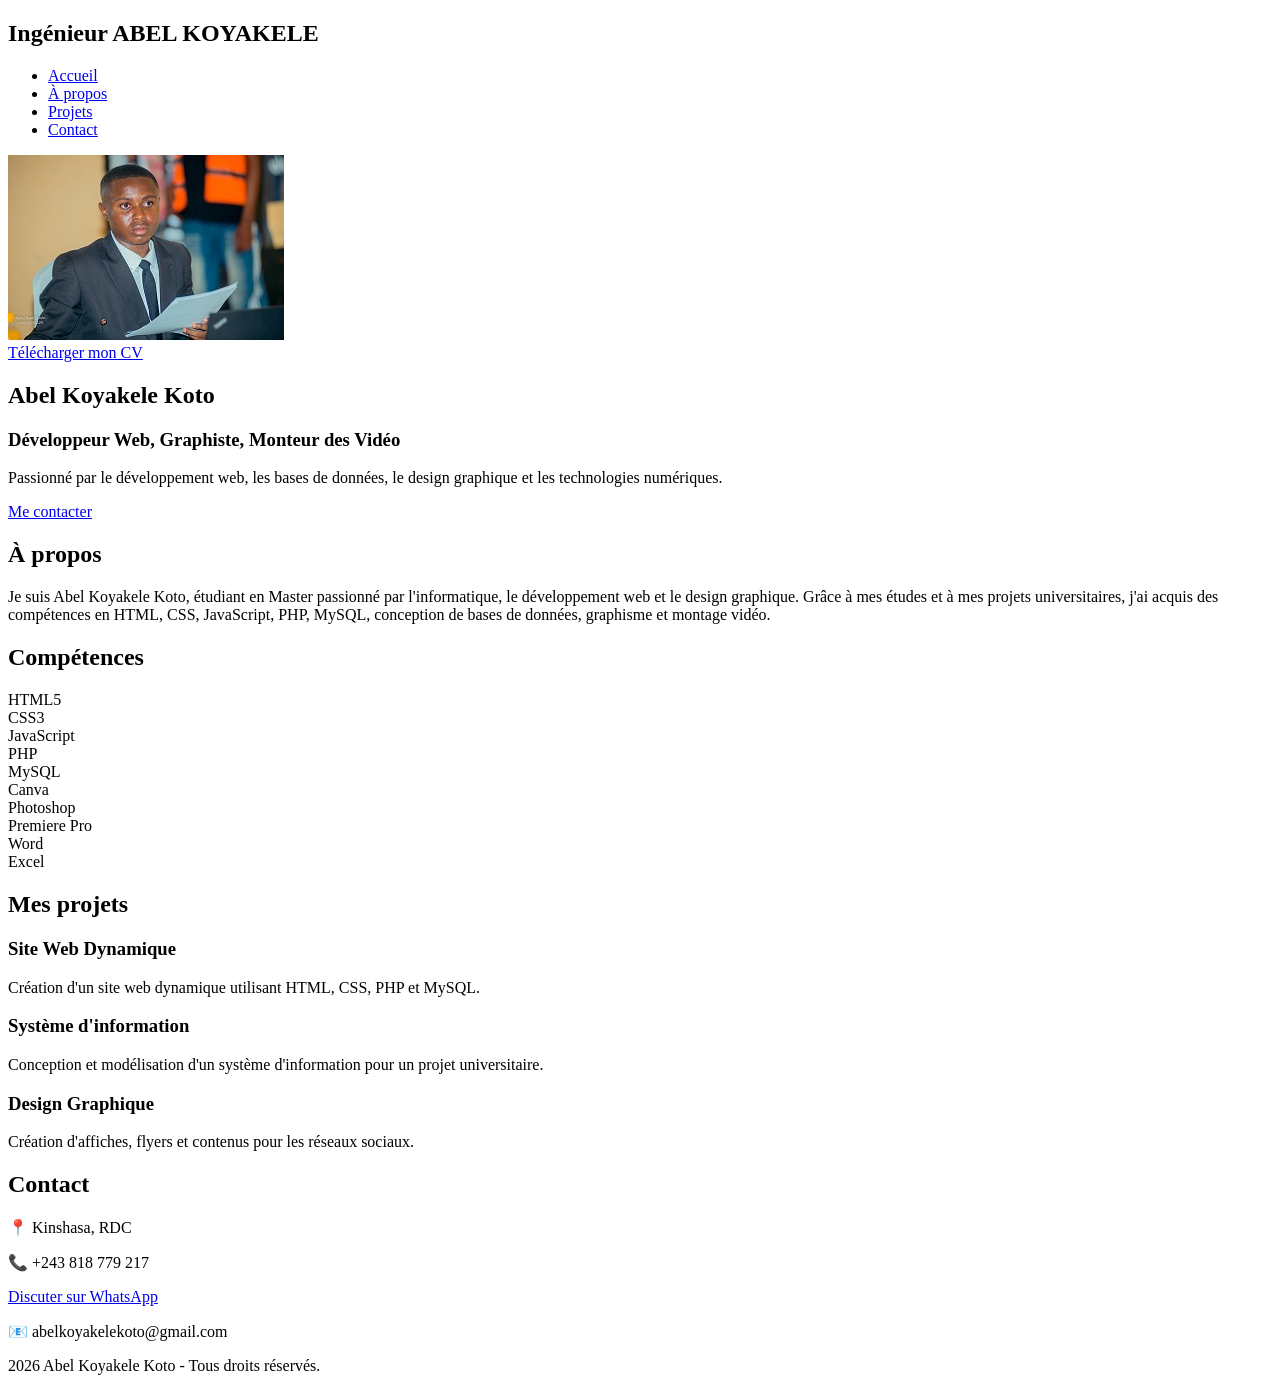
==== index.html @ 70e03441 "Add files via upload" ====
<!DOCTYPE html>
<html lang="fr">
<head>
    <meta charset="UTF-8">
    <meta name="viewport" content="width=device-width, initial-scale=1.0">
    <title>Abel Koyakele Koto | Portfolio</title>

    <link rel="stylesheet" href="styles.css">

</head>
<body>

<header>
    <nav>
        <h2>Ingénieur ABEL KOYAKELE</h2>

        <ul>
    <li><a href="index.html">Accueil</a></li>
    <li><a href="about.html">À propos</a></li>
    <li><a href="projects.html">Projets</a></li>
    <li><a href="contact.html">Contact</a></li>
</ul>

    </nav>
</header>
<img src="images/abelkoto.jpg" alt="Abel Koyakele">

<section id="accueil" class="hero">
    <a href="cv/CV Koyakele_Koto_abel.pdf" class="btn" download>
    Télécharger mon CV
</a>

<h1>Abel Koyakele Koto</h1>

<h3>Développeur Web, Graphiste, Monteur des Vidéo</h3>

<p>
Passionné par le développement web, les bases de données,
le design graphique et les technologies numériques.
</p>

<a href="#contact" class="btn">Me contacter</a>

</section>

<section id="apropos">

<h2>À propos</h2>

<p>

Je suis Abel Koyakele Koto, étudiant en Master passionné par l'informatique,
le développement web et le design graphique.

Grâce à mes études et à mes projets universitaires,
j'ai acquis des compétences en HTML, CSS, JavaScript, PHP,
MySQL, conception de bases de données, graphisme
et montage vidéo.

</p>

</section>

<section id="competences">

<h2>Compétences</h2>

<div class="skills">

<div>HTML5</div>
<div>CSS3</div>
<div>JavaScript</div>
<div>PHP</div>
<div>MySQL</div>
<div>Canva</div>
<div>Photoshop</div>
<div>Premiere Pro</div>
<div>Word</div>
<div>Excel</div>

</div>

</section>

<section id="projets">

<h2>Mes projets</h2>

<div class="card">

<h3>Site Web Dynamique</h3>

<p>
Création d'un site web dynamique utilisant HTML, CSS, PHP
et MySQL.
</p>

</div>

<div class="card">

<h3>Système d'information</h3>

<p>
Conception et modélisation d'un système d'information
pour un projet universitaire.
</p>

</div>

<div class="card">

<h3>Design Graphique</h3>

<p>
Création d'affiches, flyers et contenus pour les réseaux sociaux.
</p>

</div>

</section>

<section id="contact">

<h2>Contact</h2>

<p>📍 Kinshasa, RDC</p>

<p>📞 +243 818 779 217</p>
<a href="https://wa.me/243818779217" class="btn" target="_blank">
    Discuter sur WhatsApp
</a>

<p>📧 abelkoyakelekoto@gmail.com</p>

</section>

<footer>

<p>2026 Abel Koyakele Koto - Tous droits réservés.</p>

</footer>

<script src="script.js"></script>

</body>
</html>
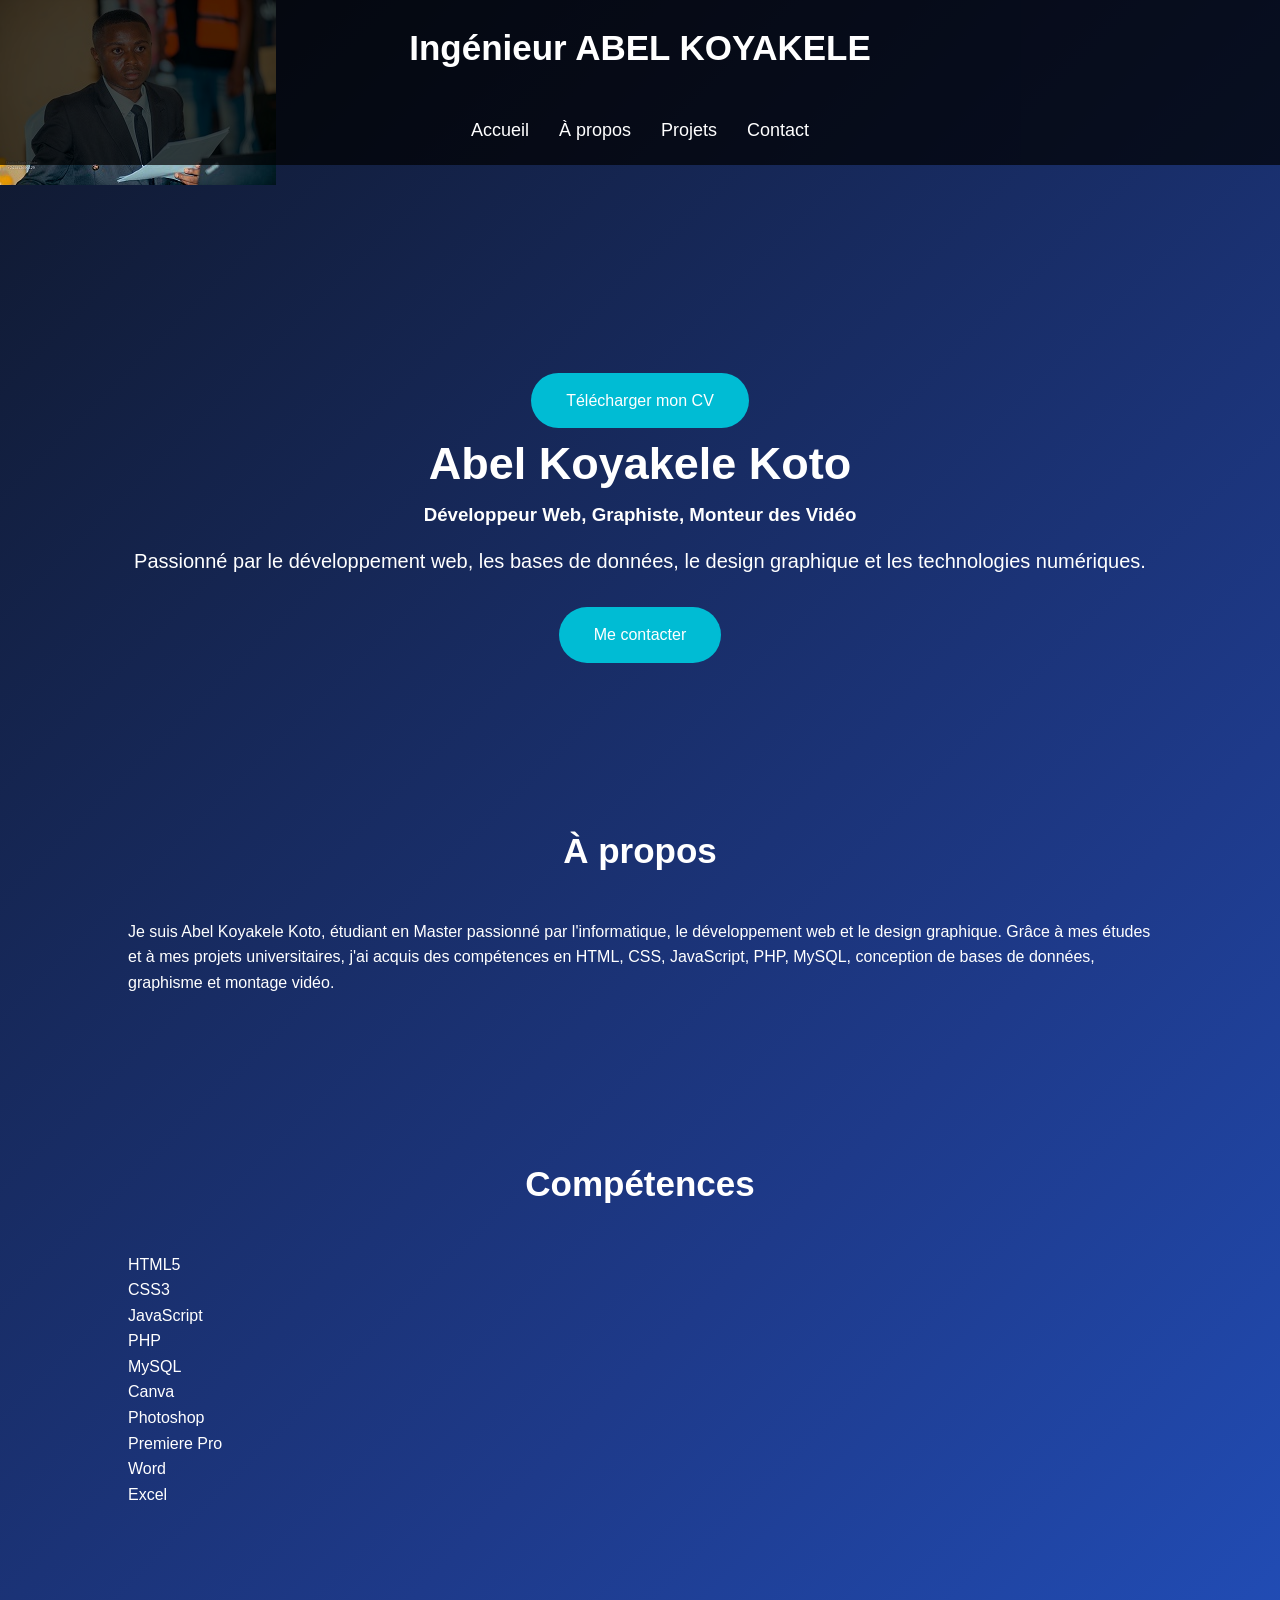
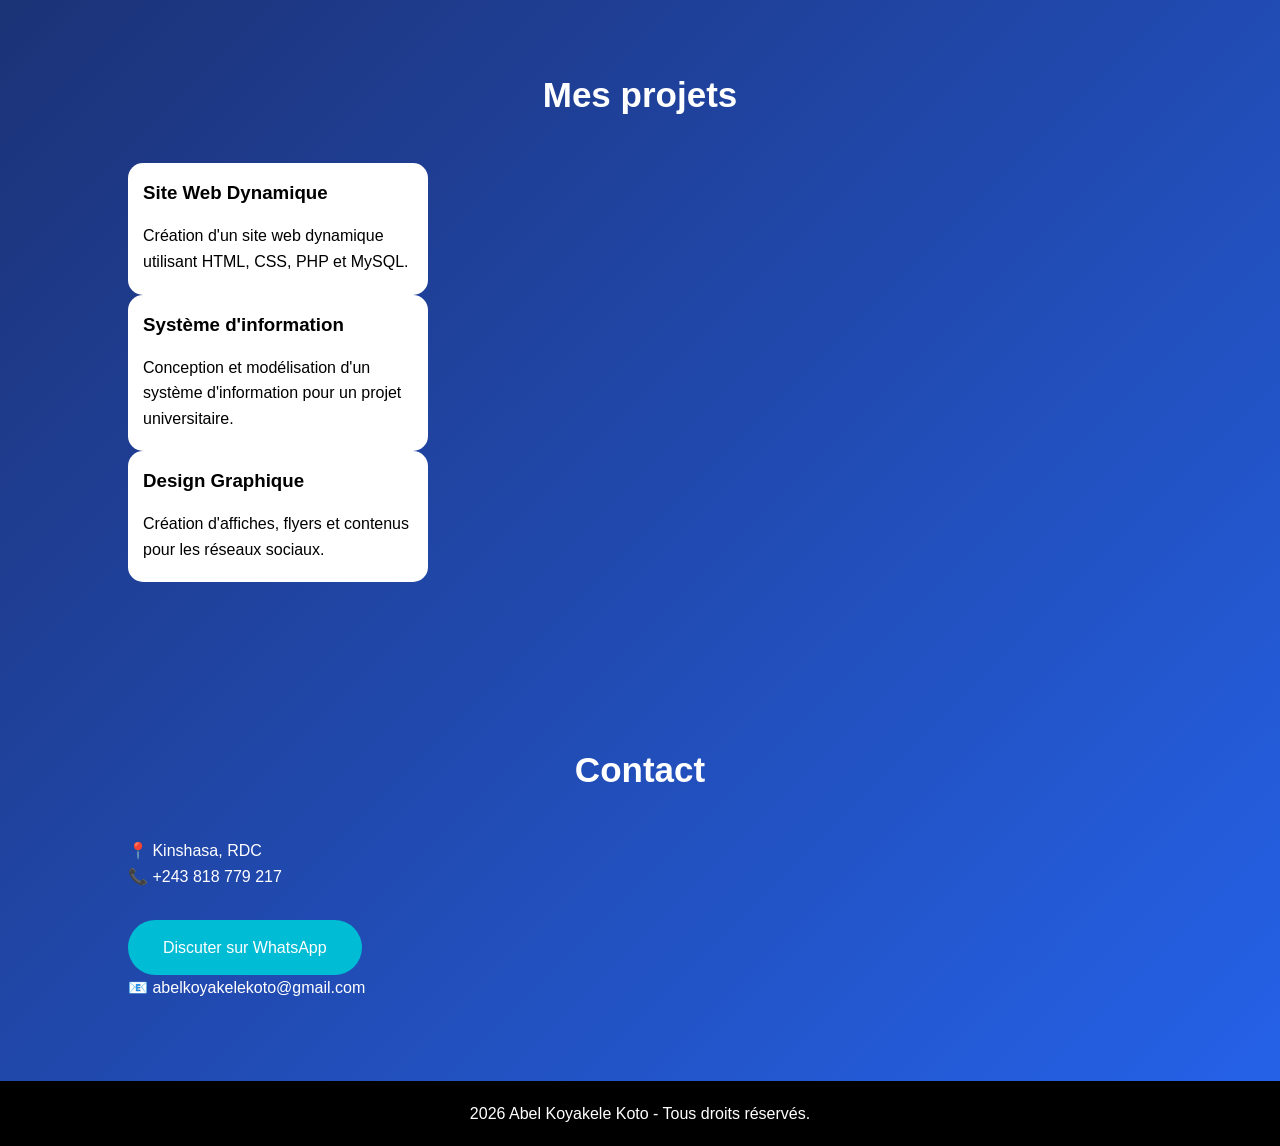
==== commit 4e4b4848: "Add files via upload" ====
--- a/index.html
+++ b/index.html
@@ -5,7 +5,7 @@
     <meta name="viewport" content="width=device-width, initial-scale=1.0">
     <title>Abel Koyakele Koto | Portfolio</title>
 
-    <link rel="stylesheet" href="styles.css">
+    <link rel="stylesheet" href="styles/styles.css">
 
 </head>
 <body>
--- a/styles/styles.css
+++ b/styles/styles.css
@@ -0,0 +1,164 @@
+*{
+    margin:0;
+    padding:0;
+    box-sizing:border-box;
+    font-family:Arial, Helvetica, sans-serif;
+}
+
+body{
+    background:linear-gradient(135deg,#0f172a,#1e3a8a,#2563eb);
+    color:white;
+    line-height:1.6;
+}
+
+/* Menu */
+header{
+    background:rgba(0,0,0,0.7);
+    padding:20px;
+    position:fixed;
+    width:100%;
+    top:0;
+    z-index:1000;
+}
+
+nav ul{
+    display:flex;
+    justify-content:center;
+    list-style:none;
+    gap:30px;
+}
+
+nav ul li a{
+    color:white;
+    text-decoration:none;
+    font-size:18px;
+    transition:0.3s;
+}
+
+nav ul li a:hover{
+    color:#00e5ff;
+}
+
+/* Section Accueil */
+.hero{
+    text-align:center;
+    padding:150px 20px 80px;
+    animation:fadeIn 2s;
+}
+
+.hero img{
+    width:180px;
+    height:180px;
+    border-radius:50%;
+    border:5px solid white;
+    object-fit:cover;
+    margin-bottom:20px;
+    transition:0.5s;
+}
+
+.hero img:hover{
+    transform:scale(1.1) rotate(5deg);
+}
+
+.hero h1{
+    font-size:45px;
+}
+
+.hero p{
+    font-size:20px;
+    margin-top:15px;
+}
+
+/* Bouton */
+.btn{
+    display:inline-block;
+    margin-top:30px;
+    padding:15px 35px;
+    background:#00bcd4;
+    color:white;
+    text-decoration:none;
+    border-radius:40px;
+    transition:0.4s;
+}
+
+.btn:hover{
+    background:white;
+    color:#0f172a;
+    transform:scale(1.08);
+}
+
+/* Sections */
+section{
+    padding:80px 10%;
+}
+
+h2{
+    text-align:center;
+    margin-bottom:40px;
+    font-size:35px;
+}
+
+/* Cartes projets */
+.cards{
+    display:flex;
+    flex-wrap:wrap;
+    justify-content:center;
+    gap:25px;
+}
+
+.card{
+    width:300px;
+    background:white;
+    color:black;
+    border-radius:15px;
+    overflow:hidden;
+    transition:0.5s;
+}
+
+.card img{
+    width:100%;
+    height:180px;
+    object-fit:cover;
+}
+
+.card h3{
+    padding:15px;
+}
+
+.card p{
+    padding:0 15px 20px;
+}
+
+.card:hover{
+    transform:translateY(-10px);
+    box-shadow:0 10px 25px rgba(0,0,0,0.5);
+}
+
+/* Contact */
+.contact{
+    text-align:center;
+}
+
+.contact a{
+    color:#00e5ff;
+    text-decoration:none;
+}
+
+/* Pied de page */
+footer{
+    text-align:center;
+    padding:20px;
+    background:black;
+}
+
+/* Animation */
+@keyframes fadeIn{
+    from{
+        opacity:0;
+        transform:translateY(40px);
+    }
+    to{
+        opacity:1;
+        transform:translateY(0);
+    }
+}
